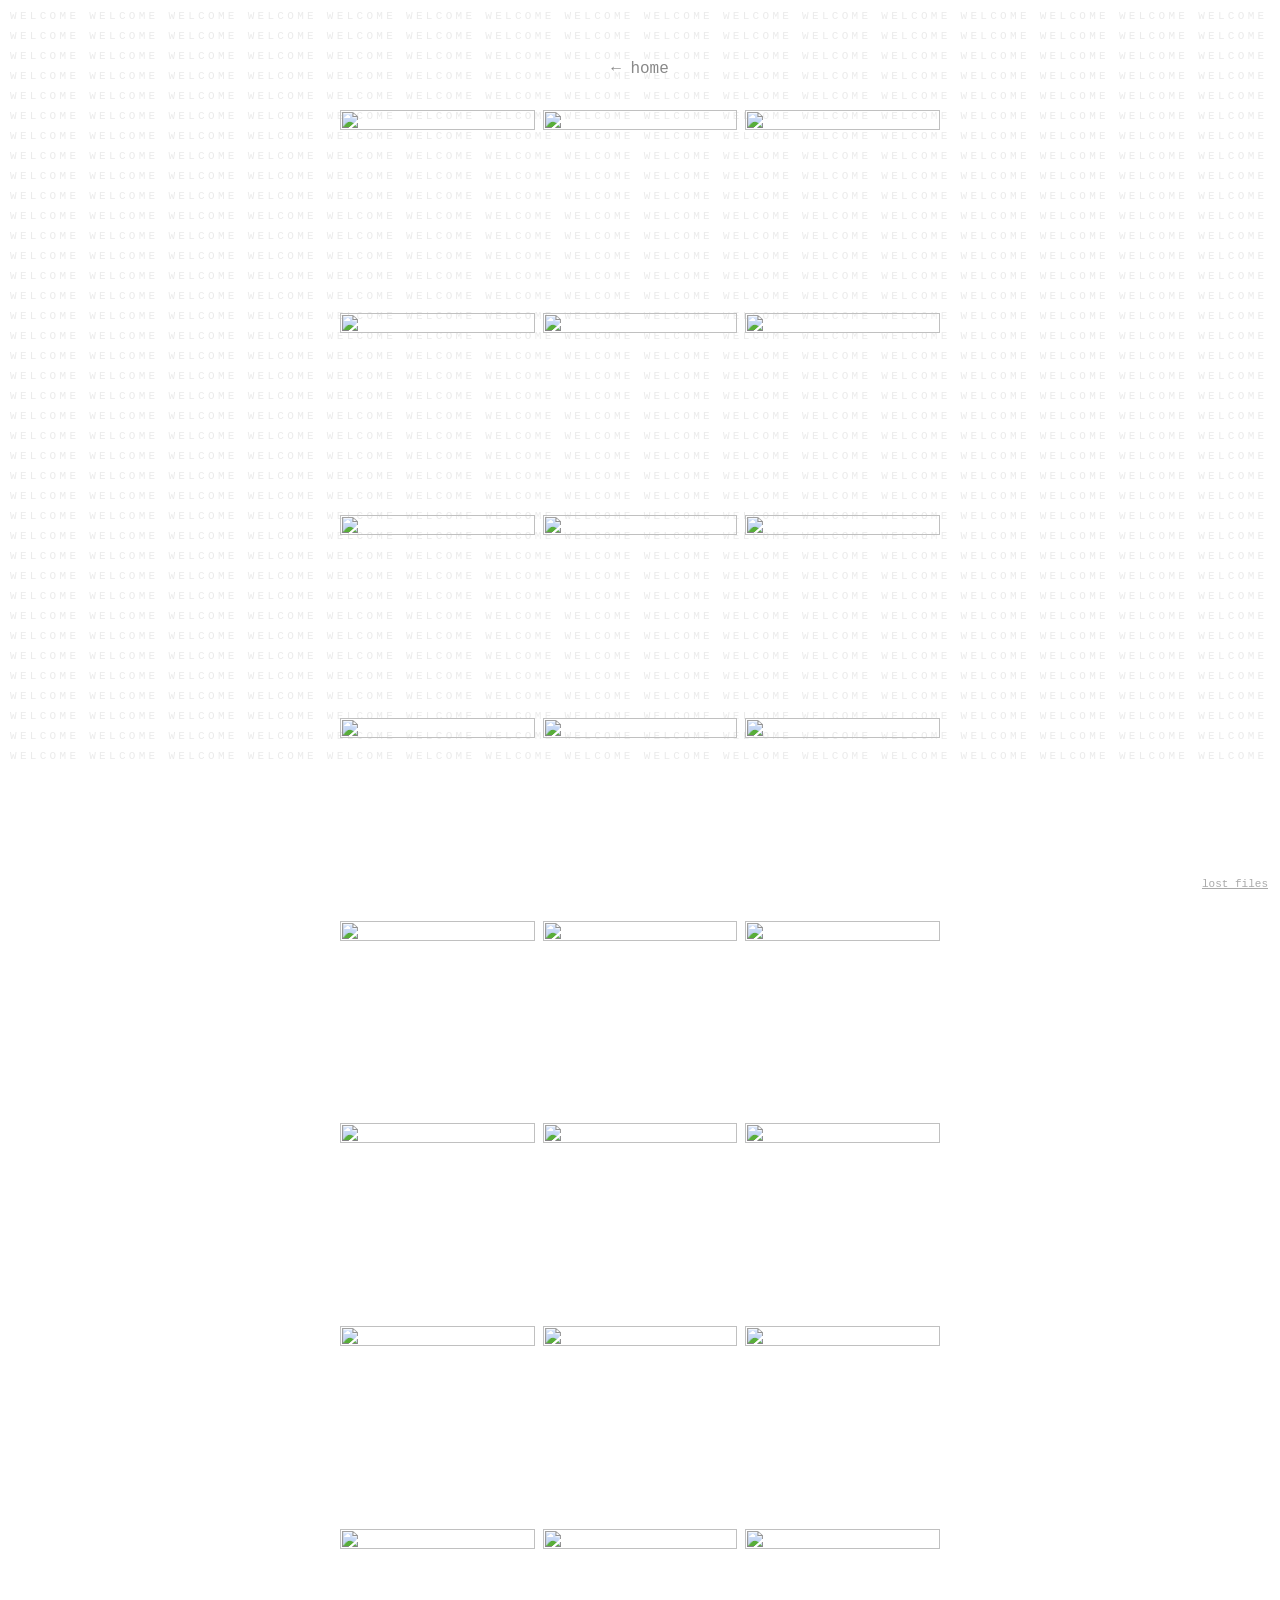
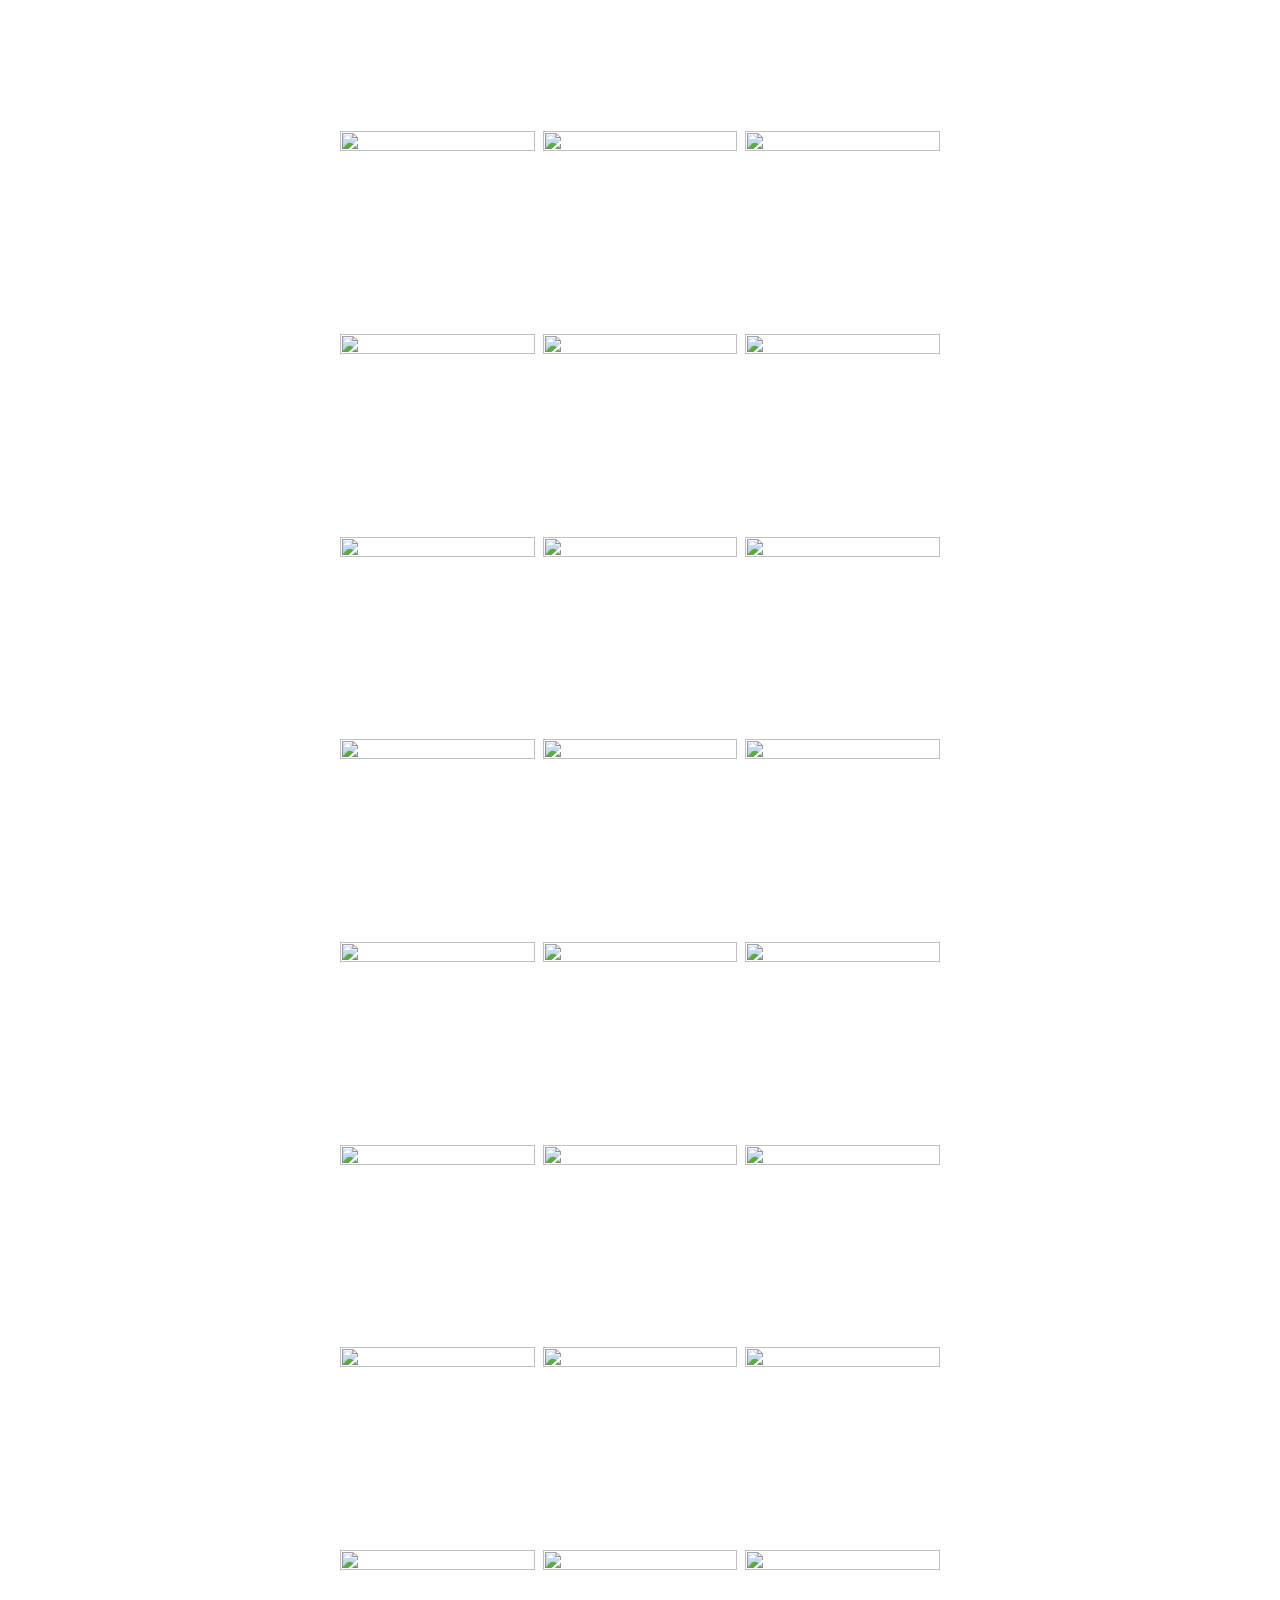
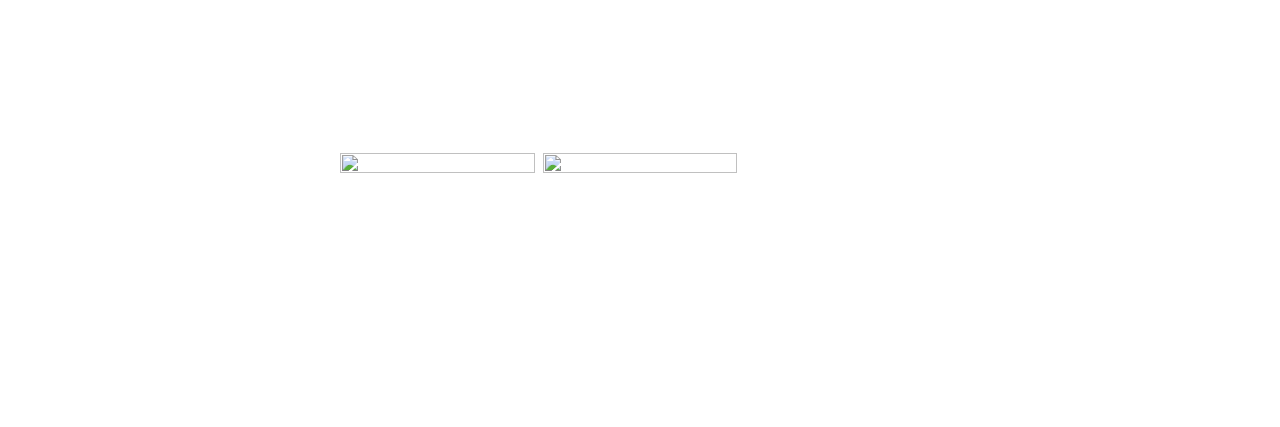
==== archives.html @ 32dc5163 "Add files via upload" ====
<!DOCTYPE html>
<html lang="en">
<head>
  <meta charset="UTF-8" />
  <meta name="viewport" content="width=device-width, initial-scale=1.0"/>
  <title>archives</title>
  <link rel="stylesheet" href="style.css" />
  <style>
    .typewriter-bg {
      position: fixed;
      top: 0; left: 0;
      width: 100%; height: 100%;
      display: flex;
      flex-direction: column;
      gap: 8px;
      padding: 10px;
      z-index: 0;
      pointer-events: none;
    }
    .typewriter-row {
      font-size: 11px;
      letter-spacing: 0.3em;
      color: #ebebeb;
      white-space: nowrap;
      overflow: hidden;
      text-transform: uppercase;
      animation: slide 12s linear infinite;
    }
    .typewriter-row:nth-child(even) { animation-duration: 15s; animation-delay: -5s; }
    .typewriter-row:nth-child(3n) { animation-duration: 10s; animation-delay: -2s; }
    @keyframes slide {
      0% { transform: translateX(100%); }
      100% { transform: translateX(-100%); }
    }
    .container { position: relative; z-index: 1; }

    .all-photos {
      display: grid;
      grid-template-columns: repeat(3, 1fr);
      gap: 8px;
      width: 100%;
    }

    .all-photos img {
      width: 100%;
      aspect-ratio: 1;
      object-fit: cover;
      display: block;
      pointer-events: none;
      -webkit-user-select: none;
      user-select: none;
      -webkit-touch-callout: none;
    }
  </style>
</head>
<body>

  <div class="typewriter-bg" id="typewriter-bg"></div>

  <main class="container">
    <a href="home.html" class="back-link">← home</a>

    <div class="all-photos" oncontextmenu="return false;">
      <img src="arch1.png" alt="" draggable="false" />
      <img src="arch2.jpg" alt="" draggable="false" />
      <img src="arch3.jpg" alt="" draggable="false" />
      <img src="arch4.jpg" alt="" draggable="false" />
      <img src="arch5.jpg" alt="" draggable="false" />
      <img src="arch6.jpg" alt="" draggable="false" />
      <img src="arch7.jpg" alt="" draggable="false" />
      <img src="arch8.jpg" alt="" draggable="false" />
      <img src="arch9.jpg" alt="" draggable="false" />
      <img src="arch10.png" alt="" draggable="false" />
      <img src="arch11.jpg" alt="" draggable="false" />
      <img src="arch12.jpg" alt="" draggable="false" />
      <img src="arch13.jpg" alt="" draggable="false" />
      <img src="arch14.jpg" alt="" draggable="false" />
      <img src="arch15.jpg" alt="" draggable="false" />
      <img src="arch16.jpg" alt="" draggable="false" />
      <img src="arch17.jpg" alt="" draggable="false" />
      <img src="arch18.jpg" alt="" draggable="false" />
      <img src="arch19.jpg" alt="" draggable="false" />
      <img src="arch20.jpg" alt="" draggable="false" />
      <img src="arch21.jpg" alt="" draggable="false" />
      <img src="arch22.jpg" alt="" draggable="false" />
      <img src="arch23.jpg" alt="" draggable="false" />
      <img src="arch24.jpg" alt="" draggable="false" />
      <img src="arch25.jpg" alt="" draggable="false" />
      <img src="arch26.jpg" alt="" draggable="false" />
      <img src="arch27.jpg" alt="" draggable="false" />
      <img src="arch28.jpg" alt="" draggable="false" />
      <img src="arch29.PNG" alt="" draggable="false" />
      <img src="arch30.jpg" alt="" draggable="false" />
      <img src="arch31.jpg" alt="" draggable="false" />
      <img src="arch32.PNG" alt="" draggable="false" />
      <img src="arch33.jpg" alt="" draggable="false" />
      <img src="arch34.jpg" alt="" draggable="false" />
      <img src="arch35.jpg" alt="" draggable="false" />
      <img src="arch36.jpg" alt="" draggable="false" />
      <img src="arch37.jpg" alt="" draggable="false" />
      <img src="arch38.jpg" alt="" draggable="false" />
      <img src="arch39.jpg" alt="" draggable="false" />
      <img src="arch40.jpg" alt="" draggable="false" />
      <img src="arch41.jpg" alt="" draggable="false" />
      <img src="arch42.jpg" alt="" draggable="false" />
      <img src="arch43.jpg" alt="" draggable="false" />
      <img src="arch44.jpg" alt="" draggable="false" />
      <img src="arch45.jpg" alt="" draggable="false" />
      <img src="arch46.jpg" alt="" draggable="false" />
      <img src="arch47.jpg" alt="" draggable="false" />
      <img src="arch48.jpg" alt="" draggable="false" />
      <img src="arch49.jpg" alt="" draggable="false" />
      <img src="arch50.jpg" alt="" draggable="false" />
    </div>

  </main>

  <div class="lock-section" style="position:fixed; bottom:8px; right:12px; z-index:2;">
    <span style="font-size:11px; color:#aaa; cursor:pointer; text-decoration:underline;" id="lost-files-btn">lost files</span>
    <div id="password-box" style="display:none; margin-top:8px;">
      <input type="password" id="password-input" placeholder="enter password" style="font-family: 'Courier New', monospace; font-size:12px; padding:6px; border:1px solid #aaa; outline:none; width:140px;"/>
      <button onclick="checkPassword()" style="font-family: 'Courier New', monospace; font-size:12px; padding:6px 10px; border:1px solid #aaa; background:#111; color:#fff; cursor:pointer; margin-left:4px;">enter</button>
      <p id="wrong-password" style="display:none; color:red; font-size:11px; margin-top:4px;">wrong password.</p>
    </div>
  </div>

  <script>
    var bg = document.getElementById('typewriter-bg');
    var rows = Math.ceil(window.innerHeight / 24);
    for (var i = 0; i < rows; i++) {
      var row = document.createElement('div');
      row.className = 'typewriter-row';
      row.textContent = 'WELCOME WELCOME WELCOME WELCOME WELCOME WELCOME WELCOME WELCOME WELCOME WELCOME WELCOME WELCOME WELCOME WELCOME WELCOME WELCOME';
      bg.appendChild(row);
    }

    document.getElementById('lost-files-btn').addEventListener('click', function() {
      var box = document.getElementById('password-box');
      box.style.display = box.style.display === 'none' ? 'block' : 'none';
    });

    function checkPassword() {
      var input = document.getElementById('password-input').value;
      if (input === 'hi123') {
        window.location.href = 'lostfiles.html';
      } else {
        document.getElementById('wrong-password').style.display = 'block';
      }
    }

    document.getElementById('password-input').addEventListener('keypress', function(e) {
      if (e.key === 'Enter') checkPassword();
    });
  </script>

</body>
</html>
---- style.css ----
*, *::before, *::after {
  box-sizing: border-box;
  margin: 0;
  padding: 0;
  font-family: 'Courier New', Courier, monospace;
}

body {
  background-color: #ffffff;
  color: #111111;
  min-height: 100vh;
  display: flex;
  justify-content: center;
  align-items: center;
  padding: 40px 20px 80px;
}

.container {
  max-width: 600px;
  width: 100%;
  display: flex;
  flex-direction: column;
  align-items: center;
  gap: 32px;
  animation: fadeIn 1.2s ease forwards;
}

.top-links {
  width: 100%;
  text-align: left;
}

.top-links a {
  color: #111;
  text-decoration: none;
  font-size: 18px;
  letter-spacing: 0.05em;
  border-bottom: 1px solid #111;
  transition: opacity 0.2s;
}

.top-links a:hover {
  opacity: 0.5;
}

.folder-grid {
  display: grid;
  grid-template-columns: 100px 1fr 100px;
  grid-template-rows: auto auto;
  align-items: center;
  gap: 16px;
  width: 100%;
}

.folder {
  display: flex;
  flex-direction: column;
  align-items: center;
  gap: 6px;
  text-decoration: none;
  color: #111;
  font-size: 13px;
  letter-spacing: 0.03em;
  transition: opacity 0.2s;
  image-rendering: pixelated;
}

.folder:hover {
  opacity: 0.5;
}

.folder svg {
  image-rendering: pixelated;
  width: 72px;
  height: 64px;
}

.folder span {
  font-size: 13px;
  letter-spacing: 0.05em;
}

.folder-bottom-left {
  grid-column: 1;
  grid-row: 2;
  align-self: start;
  margin-top: 8px;
}

.hero {
  grid-column: 2;
  grid-row: 1 / 3;
}

.hero video {
  width: 100%;
  display: block;
}

.socials {
  font-size: 14px;
  color: #555;
  display: flex;
  align-items: center;
  justify-content: space-between;
  width: 100%;
}

.socials-right {
  margin-left: auto;
}

.socials a {
  color: #888;
  text-decoration: none;
  transition: color 0.2s;
}

.socials a:hover {
  color: #111;
}

@keyframes fadeIn {
  from { opacity: 0; transform: translateY(10px); }
  to   { opacity: 1; transform: translateY(0); }
}

.message-text {
  font-size: 28px;
  line-height: 1.6;
  max-width: 500px;
  text-align: center;
}

.back-link {
  font-size: 16px;
  color: #888;
  text-decoration: none;
  margin-top: 20px;
}

.back-link:hover {
  color: #111;
}

.archive-title {
  font-size: 36px;
  letter-spacing: 0.05em;
}

.archive-section {
  display: flex;
  flex-direction: column;
  gap: 16px;
  width: 100%;
}

.photo-grid {
  display: grid;
  grid-template-columns: repeat(3, 1fr);
  gap: 8px;
}

.photo-grid img {
  width: 100%;
  aspect-ratio: 1;
  object-fit: cover;
  display: block;
  cursor: pointer;
}

.archive-link {
  font-size: 20px;
  color: #111;
  text-decoration: none;
  letter-spacing: 0.05em;
  border-bottom: 1px solid #111;
  width: fit-content;
  transition: opacity 0.2s;
}

.archive-link:hover {
  opacity: 0.5;
}

.lightbox-overlay {
  display: none;
  position: fixed;
  top: 0; left: 0;
  width: 100%; height: 100%;
  background: rgba(0,0,0,0.92);
  z-index: 999;
  justify-content: center;
  align-items: center;
  cursor: pointer;
  -webkit-tap-highlight-color: transparent;
}

.lightbox-overlay.active {
  display: flex;
}

.lightbox-overlay img {
  max-width: 92vw;
  max-height: 88vh;
  object-fit: contain;
}

.lightbox-overlay video {
  max-width: 92vw;
  max-height: 88vh;
  object-fit: contain;
}

.video-grid {
  display: grid;
  grid-template-columns: repeat(3, 1fr);
  gap: 8px;
  width: 100%;
}

.video-grid video {
  width: 100%;
  aspect-ratio: 9/16;
  object-fit: cover;
  display: block;
  cursor: pointer;
  background: #000;
}

.video-grid img {
  width: 100%;
  aspect-ratio: 1;
  object-fit: cover;
  display: block;
  cursor: pointer;
}
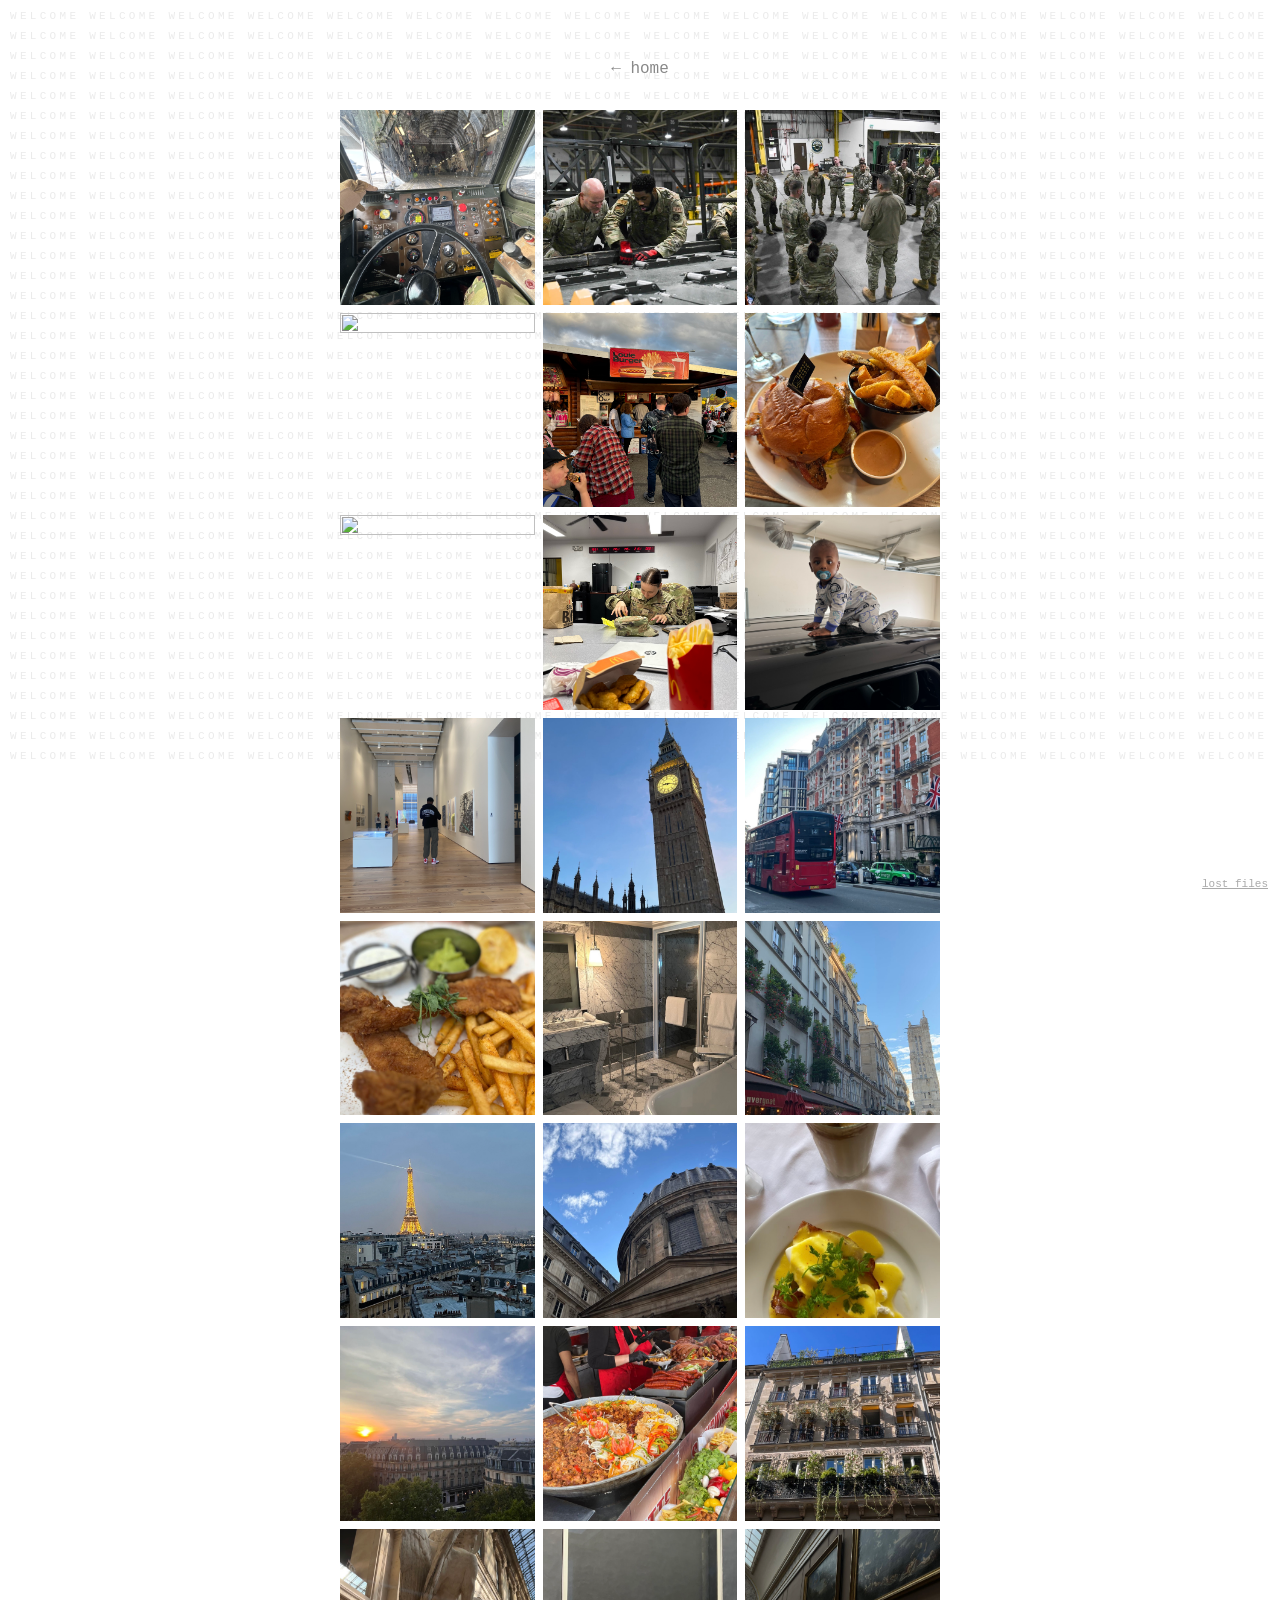
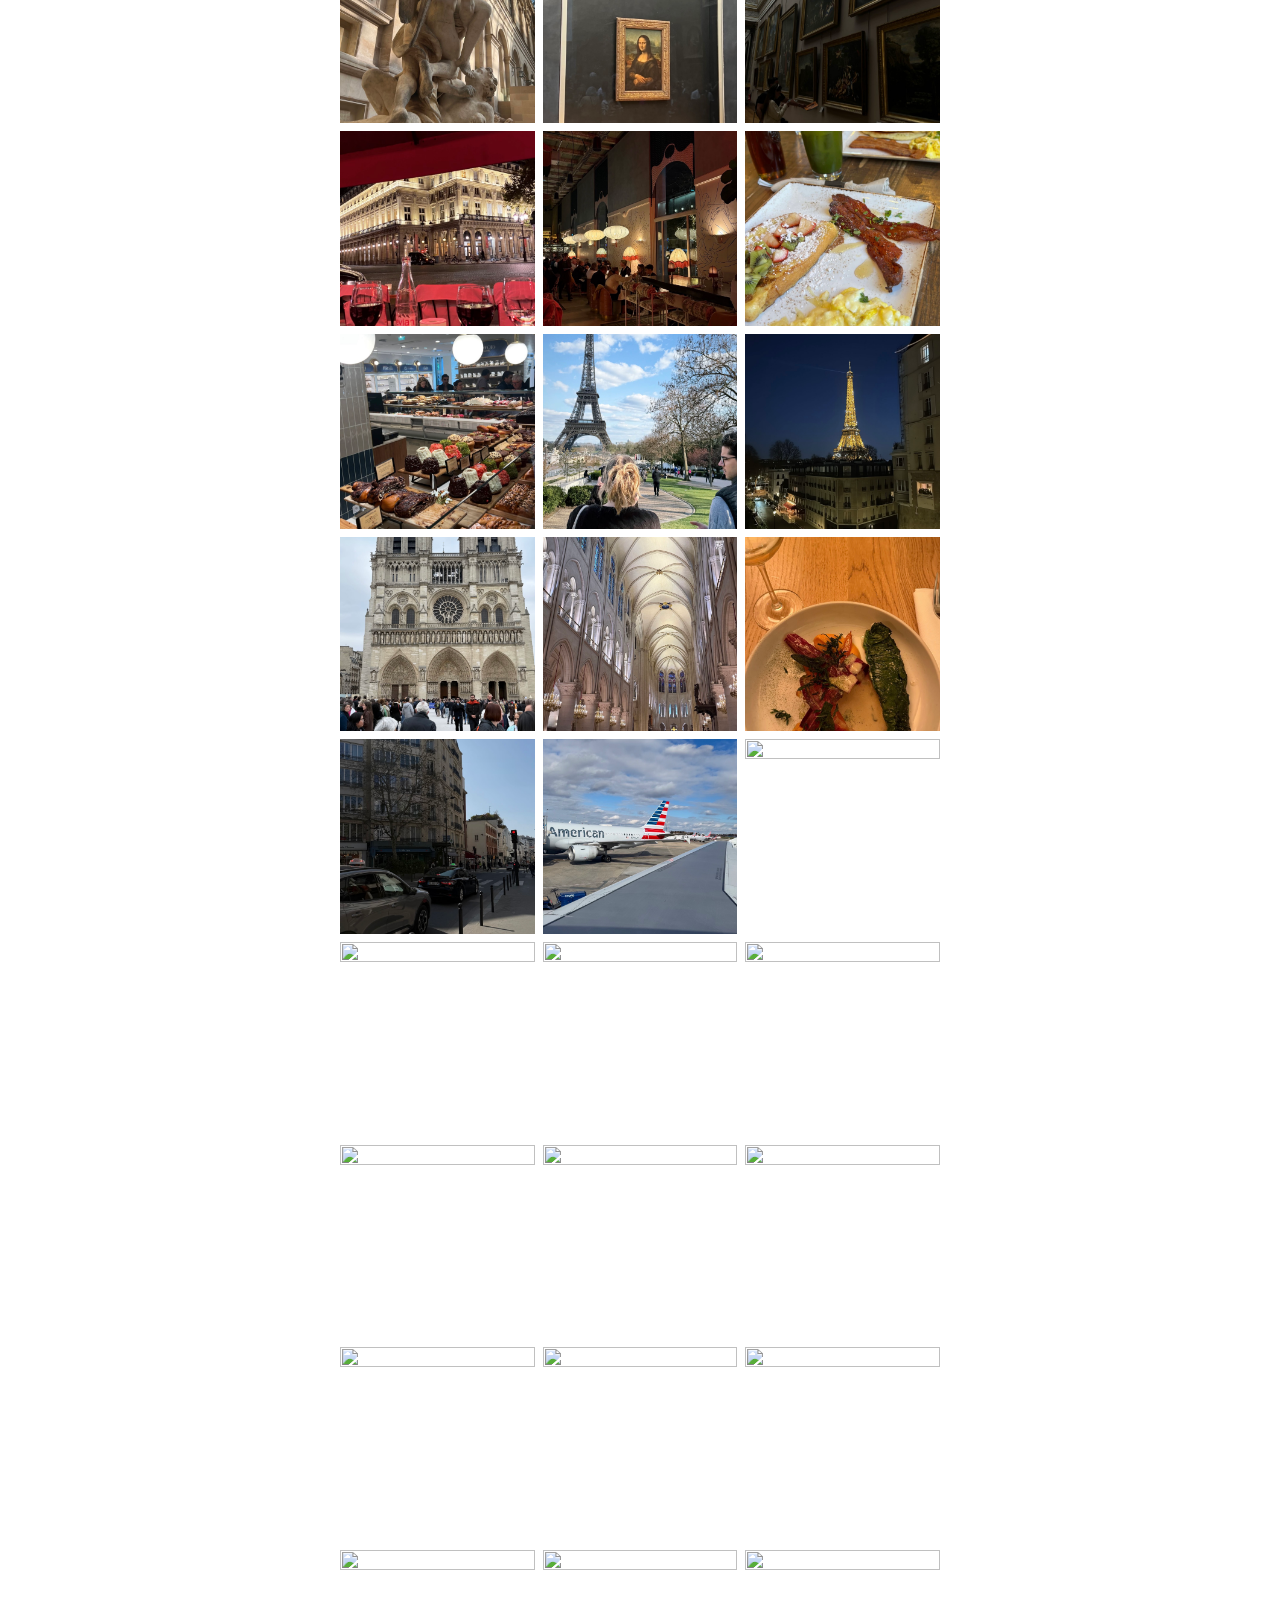
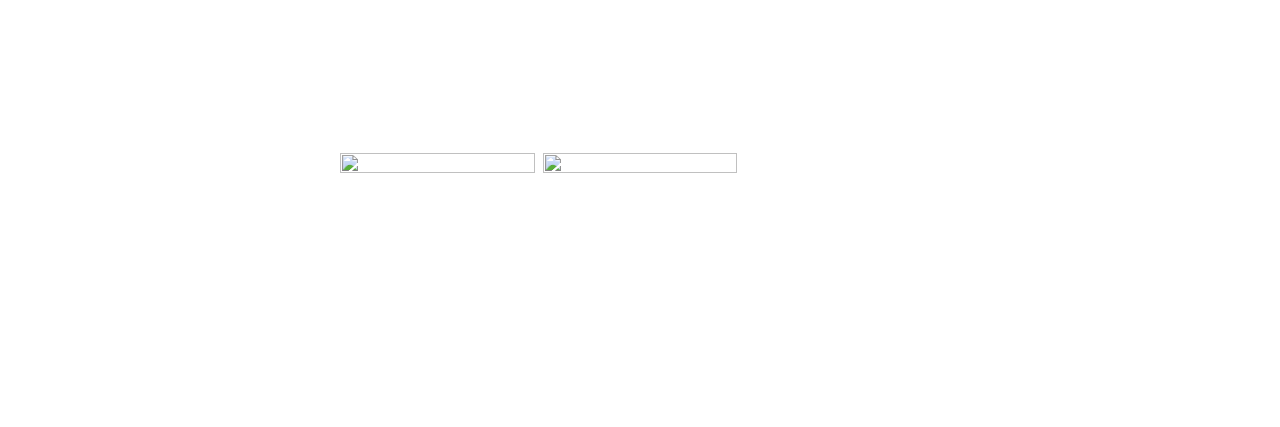
==== commit 10994488: "Add files via upload" ====
--- a/archives.html
+++ b/archives.html
@@ -89,10 +89,10 @@
       <img src="arch26.jpg" alt="" draggable="false" />
       <img src="arch27.jpg" alt="" draggable="false" />
       <img src="arch28.jpg" alt="" draggable="false" />
-      <img src="arch29.PNG" alt="" draggable="false" />
+      <img src="arch29.jpg" alt="" draggable="false" />
       <img src="arch30.jpg" alt="" draggable="false" />
       <img src="arch31.jpg" alt="" draggable="false" />
-      <img src="arch32.PNG" alt="" draggable="false" />
+      <img src="arch32.jpg" alt="" draggable="false" />
       <img src="arch33.jpg" alt="" draggable="false" />
       <img src="arch34.jpg" alt="" draggable="false" />
       <img src="arch35.jpg" alt="" draggable="false" />
